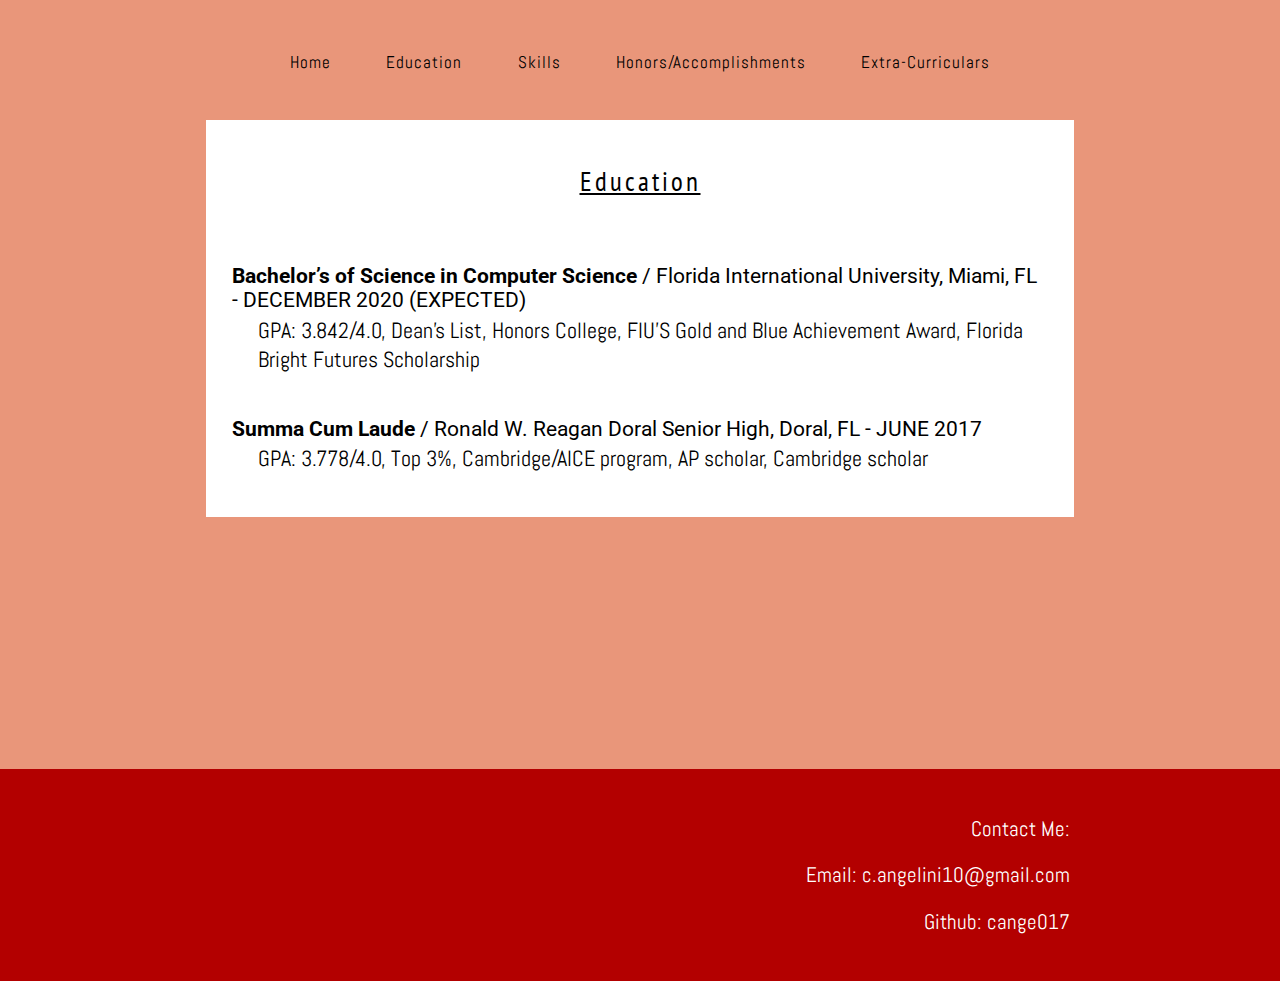
==== education.html @ 7feab705 "Added Files" ====
<!DOCTYPE html>
<html>

<div id="wrapper">

    <head>

        <title>Education - Catherine Angelini</title>
        <meta charset="utf-8">
        <meta name="viewport" content="width=device-width, initial-scale=1">
        <link href="main.css" rel="stylesheet" />
        <link href="https://fonts.googleapis.com/css?family=Abril+Fatface|Helvetica Neue|Great+Vibes|Julius+Sans+One|Prata|Quicksand|Sacramento" rel="stylesheet">
        <link rel="stylesheet" href="https://cdnjs.cloudflare.com/ajax/libs/font-awesome/4.7.0/css/font-awesome.min.css">


    </head>


    <body>

    <div class="container-fluid">

        <nav>

            <ul>

                <li><a href="home.html">home</a></li>
                <li class="selected"><a href="education.html">Education</a></li>
                <li><a href="skills.html">Skills</a></li>
                <li><a href="honors.html">Honors/Accomplishments</a></li>
                <li><a href="about.html">Extra-Curriculars</a></li>

            </ul>

        </nav>

 
            <!--
<div class="searchhh" >
<form action="" method="post">
  <input type="text" id="searchbar" placeholder="" value="Search..." maxlength="40" autocomplete="on" onMouseDown= "active();" onBlur="inactive();"/><input type="submit" id="searchbutton" value="Go!"/>
</form>
</div>
-->


            <!--- Actual content starts -->

<article>

<div class="boxed">

<h1>Education</h1>
    <p id="firstline"><strong>Bachelor’s of Science in Computer Science </strong> / Florida International University, Miami, FL -  DECEMBER 2020 (EXPECTED)</p>
        <p id = "secondline">
GPA: 3.842/4.0, Dean’s List, Honors College, FIU’S Gold and Blue Achievement Award, Florida Bright Futures Scholarship </p>
    <p id="firstline">
        <strong>Summa Cum Laude </strong> / Ronald W. Reagan Doral Senior High, Doral, FL - JUNE 2017</p>
        
<p id="secondline">
GPA: 3.778/4.0, Top 3%, Cambridge/AICE program, AP scholar, Cambridge scholar</p>


</div>


</article>


            <!--- Actual content ends -->

<footer>

<p id = "contact">Contact Me:</p>
<p id = "contact">Email: c.angelini10@gmail.com</p>
<p id="contact">Github: cange017</p>
    
</footer>



    </body>
    </div>

</html>
---- main.css ----
@import 'https://fonts.googleapis.com/css?family=Droid+Sans|Quicksand|Raleway|Goudy+Bookletter+1911|Abril+Fatface|Yanone+Kaffeesatz|Hammersmith+One|Lato|PT+Sans+Narrow|Open+Sans+Condensed|Old+Standard+TT|Merriweather|Montserrat|Roboto|Titillium+Web|Karla|Oswald|Glegoo|Courgette|Abel|Sniglet|PT+Sans|PT+Serif|PT+Mono';
#wrapper {
    margin-left: auto;
    margin-right: auto;
    height: auto;
    position: relative;
}

body {
    background-image: url(images/hairflip.jpg);
    
    background-color:darksalmon;
    background-repeat: no-repeat;
    background-attachment: fixed;
    -moz-background-size: cover;
    -webkit-background-size: cover;
    -o-background-size: cover;
    background-size: cover;
    min-height: 100%;
    -webkit-animation-delay: 0.1s;
    -webkit-animation-name: fontfix;
    background-blend-mode:overlay;
}


/* scrollbar */


/* width */

::-webkit-scrollbar {
    width: 12px;
}


/* Track */

::-webkit-scrollbar-track {
    background: white;
}


/* Handle */

::-webkit-scrollbar-thumb {
    border-radius: 10px;
    background: #ff1a1a;
}


/* Handle on hover */

::-webkit-scrollbar-thumb:hover {
    background: #b30000;
}

h1 {
     font-family: "Pt Sans Narrow", sans-serif;
    text-align: center;
    letter-spacing: 3px;
    font-size: 170%;
    display: inline-block;
    width: 100%;
    color: black;
    left: 0;
    font-weight: 500;
    /* background-color:darkseagreen ;*/
    text-decoration-line: underline;
    margin-top: 2%;
    padding: 3%;
    text-transform: capitalize;
}

.container-fluid {
    text-align: center;
    margin: auto;
    padding: 1%;
}

.boxed {
    text-align: center;
    color: white;
    float: center;
    margin-top: 8%;
    background: white;
    width: 70%;
    margin-left: auto;
    margin-right: auto;
    overflow: auto;
}

h2 {
    color: black;
    font-family: Prata, sans-serif;
    text-align: center;
    margin-left: 3%;
    margin-right: 3%;
    font-size: 1.5em;
    margin-top: 20%;
    margin-left: auto;
    margin-right: auto;
    width: 34%;
    
}

#second {
   
    margin-top: 0%;
    width: 34%;
}

h2 {
  overflow: hidden; /* Ensures the content is not revealed until the animation */
  border-right: .10em solid black; /* The typwriter cursor */
  white-space: nowrap; /* Keeps the content on a single line */ /* Gives that scrolling effect as the typing happens */
  letter-spacing: .15em; /* Adjust as needed */
  animation: 
    typing 6s steps(40, end),
    blink-caret .5s step-end infinite;
}

/* The typing effect */
@keyframes typing {
  from { width: 0 }
  to { width: 32% } /* width of h1 */
}

/* The typewriter cursor effect */
@keyframes blink-caret {
  from, to { border-color: transparent; }
    
  32% { border-color: black; }
}    

#second {
    overflow: hidden; /* Ensures the content is not revealed until the animation */
  border-right: .10em solid black; /* The typwriter cursor */
  white-space: nowrap; /* Keeps the content on a single line */ /* Gives that scrolling effect as the typing happens */
  letter-spacing: .15em; /* Adjust as needed */
  animation: 
    typing 6s steps(40, end),
    blink-caret .5s step-end infinite;
}

#firstline {
    color: black;
    font-family: Roboto, sans-serif;
    text-align: left;
    margin-left: 3%;
    margin-right: 3%;
    font-size: 1.3em;
    
}

#secondline {
    color: black;
    font-family: Abel, sans-serif;
    text-align: left;
    margin-left: 6%;
     margin-right: 3%;
    margin-bottom: 5%;
    margin-top: -2%;
    font-size: 1.4em;
}

#skills {
    color: black;
    font-family: Abel, sans-serif;
    text-align: left;
    margin-left: 6%;
    margin-right: 3%;
    margin-bottom: 5%;
    font-size: 1.4em;
    width: 40%;
    display: block;
    float: left;
}

#skills li {
    margin-bottom: 3%;
}
/*  
img.galleryy {
    margin-left: 5%;
    margin-top: 4%;
    margin-right: 5%;
    margin-bottom: 2%;
    float: left;
    border-radius: 50%;
    border: 4px solid black;
    
   
}
img.galleryy:hover {
    background-color: crimson;
    filter:opacity(0.7);
    
}
*/

div.gallery {}

div.gallery img:hover {
    filter: opacity(0.7);
    /*border: 1px solid #777;*/
}

div.gallery img {
    width: 100%;
    max-width: 100%;
    border-radius: 50%;
    margin-right: 2%;
    margin-bottom: 2%;
    padding: 1%;
    float: left;
    height: auto;
}

div.desc {
    padding: 2%;
    font-family: "Quicksand", sans-serif;
    font-weight: 600;
    text-align: center;
    color: black;
    font-size: 115%;
    line-height: 2.0;
}

div.desc2 {
    padding: 1%;
    font-family: "Pt Sans Narrow", sans-serif;
    font-weight: 500;
    text-align: center;
    color: black;
    font-size: 1.1em;
    margin-bottom: 2%;
}

div.desc2 a {
    color: #EC504F;
    text-decoration-line: none;
}

* {
    box-sizing: border-box;
}

.responsive {
    margin: 2%;
    float: left;
    margin-left: 5%;
    margin-right: 2%;
    width: 24.99999%;
}

@media only screen and (max-width: 700px) {
    .responsive {
        width: 49.99999%;
        margin: 6px 0;
    }
}

@media only screen and (max-width: 500px) {
    .responsive {
        width: 100%;
    }
}


/*mobile phones/tablets*/

@media only screen and (max-width: 768px) {
    * {
        margin: 0;
        padding: 0;
    }
    .boxed {
        margin-top: 20%;
    }

    ul {
        width: 100%;
        margin-top: 11%;
    }
    li {
        width: 33%;
        float: left;
    }
    li:last-child {}
    li a {
        font-family: Abel, sans-serif;
        display: block;
        width: 80%;
        background: white;
        padding: 4% 10%;
        font-size: 1.4em;
        text-decoration: none;
        margin-left: auto;
        margin-right: auto;
        color: black;
        text-transform: capitalize;
    }
    p {
        margin-top: 8%;
        margin-bottom: 8%;
    }
    /* hamburger icon */
    #menu {
        cursor: pointer;
        width: 100%;
        display: block;
        margin-top: -1%;
        background: white;
        font-size: 2.35em;
        text-align: right;
        padding-right: 12%;
        height: auto;
        position: fixed;
        z-index: 2;
    }
    /* hamburger icon menu */
    nav ul {
        position: fixed;
        top: 0;
        bottom: 0;
        width: 80%;
        right: 0;
        z-index: 1;
    }
    li a {
        display: inline-block;
        color: black;
        padding: 4.1vh 4vw 20px;
        font-family: Abel, sans-serif;
        text-transform: capitalize;
        font-size: 110%;
        float: right;
        text-align: center;
        text-decoration: none;
    }
    li a:hover {
        background-color: #F4D03F;
        text-decoration: none;
    }
    nav.js {
        display: none;
    }
    ul {
        width: 100%;
        list-style: none;
    }
    li {
        width: 100%;
        border-right: none;
    }
}


/* desktop version */

@media screen and (min-width: 768px) {
    #menu {
        display: none;
    }
    /* menu of hamburger icon */
    nav {
        width: 100%;
        height: 11vh;
        top: 0;
        position: absolute;
        right: 0;
        left: 0;
        display: inline-block;
        margin-left: auto;
        margin-right: auto;
    }

    nav ul {
        list-style-type: none;
        margin: 0;
        padding: 0;
        overflow: hidden;
        position: absolute;
        top: 0;
        bottom: 0;
        width: 100%;
        right: 0;
        left: 0;
        line-height: 4vh;
        /* 
    background-color: #FFCBA4 ;
    display: inline;
    position: fixed;
    float: left;
    
    overflow: auto; */
    }
    nav li {
        display: inline-block;
        padding: 4.1vh 2vw 20px;
    }
    nav li a {
        display: inline-block;
        color: black;
        font-family: Abel, sans-serif;
        text-transform: capitalize;
        font-size: 105%;
        letter-spacing: 1px;
        float: middle;
        text-align: center;
        text-decoration: none;
        overflow: hidden;
        margin-left: auto;
        margin-right: auto;
    }
    nav li:hover {
        text-decoration-line: underline;
    }
    nav li a:visited {
        text-decoration-line: overline;
  
    color: black;
    }
    
    nav li a.active {
    text-decoration-line: overline;
  
    color: black;
}

    li a:hover:not(.active) {
  
    text-decoration-line: overline;
    color: black;
}
    div.gallery img {
        width: 100%;
        max-width: 100%;
        border-radius: 50%;
        padding: 1%;
        float: left;
        height: auto;
    }
}


#contact {
    font-size: 1.3em;
    text-align: right;
    margin-right: 15%;
}


footer {
    position: absolute;
    right: 0;
    left: 0;
    margin: 20% -8px 0px -8px;
    padding: 2%;
    text-align: center;
    font-family: Abel, sans-serif;
    color: white;
    background-color: #b30000;
    font-size: 16px;
}
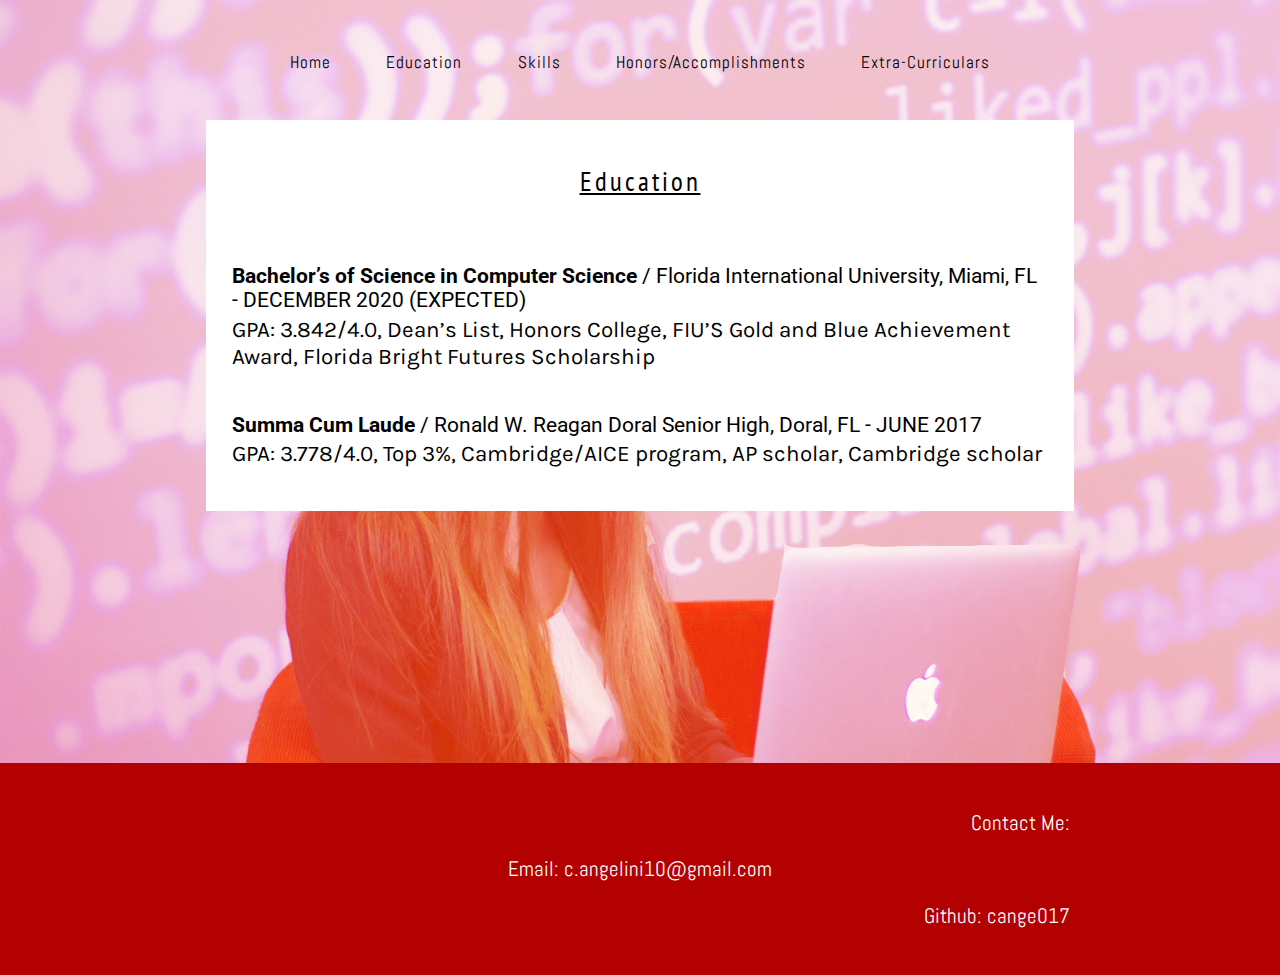
==== commit 66a378e5: "Added mail link" ====
--- a/education.html
+++ b/education.html
@@ -28,13 +28,24 @@
                 <li class="selected"><a href="education.html">Education</a></li>
                 <li><a href="skills.html">Skills</a></li>
                 <li><a href="honors.html">Honors/Accomplishments</a></li>
-                <li><a href="about.html">Extra-Curriculars</a></li>
+                <li><a href="extra-curriculars.html">Extra-Curriculars</a></li>
 
             </ul>
 
         </nav>
 
- 
+  <script src="https://ajax.googleapis.com/ajax/libs/jquery/1.8.2/jquery.min.js"></script>
+<script type="text/javascript">
+    $("nav").addClass("js").before('<div id="menu">&#9776;</div>');
+    $("#menu").click(function(){
+        $("nav").toggle();
+    });
+    $(window).resize(function(){
+        if(window.innerWidth > 768) {
+            $("nav").removeAttr("style");
+        }
+    });
+</script>
             <!--
 <div class="searchhh" >
 <form action="" method="post">
@@ -72,7 +83,9 @@
 <footer>
 
 <p id = "contact">Contact Me:</p>
-<p id = "contact">Email: c.angelini10@gmail.com</p>
+
+<a href="mailto: c.angelini10@gmail.com?"> Email: c.angelini10@gmail.com</a>
+
 <p id="contact">Github: cange017</p>
     
 </footer>
--- a/main.css
+++ b/main.css
@@ -1,13 +1,15 @@
-@import 'https://fonts.googleapis.com/css?family=Droid+Sans|Quicksand|Raleway|Goudy+Bookletter+1911|Abril+Fatface|Yanone+Kaffeesatz|Hammersmith+One|Lato|PT+Sans+Narrow|Open+Sans+Condensed|Old+Standard+TT|Merriweather|Montserrat|Roboto|Titillium+Web|Karla|Oswald|Glegoo|Courgette|Abel|Sniglet|PT+Sans|PT+Serif|PT+Mono';
+@import 'https://fonts.googleapis.com/css?family=Droid+Sans|Quicksand|Abel|Prata|Raleway|Goudy+Bookletter+1911|Abril+Fatface|Yanone+Kaffeesatz|Hammersmith+One|Lato|PT+Sans+Narrow|Open+Sans+Condensed|Old+Standard+TT|Merriweather|Montserrat|Roboto|Titillium+Web|Karla|Oswald|Glegoo|Courgette|Abel|Sniglet|PT+Sans|PT+Serif|PT+Mono';
 #wrapper {
     margin-left: auto;
     margin-right: auto;
     height: auto;
     position: relative;
-}
+     
+}
+
 
 body {
-    background-image: url(images/hairflip.jpg);
+    background-image: url(images/codingpicture.jpg);
     
     background-color:darksalmon;
     background-repeat: no-repeat;
@@ -96,10 +98,11 @@
     margin-left: 3%;
     margin-right: 3%;
     font-size: 1.5em;
-    margin-top: 20%;
+    margin-top: 25%;
     margin-left: auto;
     margin-right: auto;
     width: 34%;
+    
     
 }
 
@@ -111,7 +114,7 @@
 
 h2 {
   overflow: hidden; /* Ensures the content is not revealed until the animation */
-  border-right: .10em solid black; /* The typwriter cursor */
+  border-right: .10em solid black; /* The typewriter cursor */
   white-space: nowrap; /* Keeps the content on a single line */ /* Gives that scrolling effect as the typing happens */
   letter-spacing: .15em; /* Adjust as needed */
   animation: 
@@ -142,6 +145,7 @@
     blink-caret .5s step-end infinite;
 }
 
+/* Education part */
 #firstline {
     color: black;
     font-family: Roboto, sans-serif;
@@ -154,18 +158,19 @@
 
 #secondline {
     color: black;
-    font-family: Abel, sans-serif;
+    font-family: Karla, sans-serif;
     text-align: left;
-    margin-left: 6%;
+    margin-left: 3%;
      margin-right: 3%;
     margin-bottom: 5%;
     margin-top: -2%;
     font-size: 1.4em;
+    
 }
 
 #skills {
     color: black;
-    font-family: Abel, sans-serif;
+    font-family: Karla, sans-serif;
     text-align: left;
     margin-left: 6%;
     margin-right: 3%;
@@ -174,10 +179,12 @@
     width: 40%;
     display: block;
     float: left;
+    
 }
 
 #skills li {
     margin-bottom: 3%;
+    
 }
 /*  
 img.galleryy {
@@ -274,74 +281,98 @@
         margin: 0;
         padding: 0;
     }
+    
+    h2 {
+        font-size: 1.3em;
+        width: 100%;
+        margin-bottom: 70%;
+        margin-top: 50%;
+        }
+        /* The typing effect */
+@keyframes typing {
+  from { width: 0 }
+  to { width: 100% } /* width of h1 */
+}
+
+/* The typewriter cursor effect */
+@keyframes blink-caret {
+  from, to { border-color: transparent; }
+    
+  100% { border-color: black; }
+}   
     .boxed {
         margin-top: 20%;
+        width: 100%;
     }
 
     ul {
         width: 100%;
         margin-top: 11%;
+        
     }
     li {
         width: 33%;
         float: left;
+        font-size: 90%; 
+        list-style-type: disc;
     }
     li:last-child {}
+
+    #skills {
+        width: auto;
+        margin-left: 10%;
+    }
+    
     li a {
-        font-family: Abel, sans-serif;
-        display: block;
-        width: 80%;
-        background: white;
-        padding: 4% 10%;
-        font-size: 1.4em;
-        text-decoration: none;
+        display: inline-block;
+        color: white;
         margin-left: auto;
         margin-right: auto;
-        color: black;
-        text-transform: capitalize;
-    }
-    p {
-        margin-top: 8%;
-        margin-bottom: 8%;
-    }
-    /* hamburger icon */
-    #menu {
-        cursor: pointer;
-        width: 100%;
-        display: block;
-        margin-top: -1%;
-        background: white;
-        font-size: 2.35em;
-        text-align: right;
-        padding-right: 12%;
-        height: auto;
-        position: fixed;
-        z-index: 2;
-    }
-    /* hamburger icon menu */
-    nav ul {
-        position: fixed;
-        top: 0;
-        bottom: 0;
-        width: 80%;
-        right: 0;
-        z-index: 1;
-    }
-    li a {
-        display: inline-block;
-        color: black;
-        padding: 4.1vh 4vw 20px;
+        width: 100%;
+        padding: 10% 10% 10% 10%;
         font-family: Abel, sans-serif;
         text-transform: capitalize;
         font-size: 110%;
         float: right;
         text-align: center;
         text-decoration: none;
+        background-color: #b30000;
+
     }
     li a:hover {
-        background-color: #F4D03F;
+        background-color: white;
+        color: black;
         text-decoration: none;
     }
+    p {
+        margin-top: 8%;
+        margin-bottom: 8%;
+    }
+
+
+    /* hamburger icon */
+    #menu {
+        cursor: pointer;
+        width: 100%;
+        display: block;
+       
+        font-size: 2.35em;
+        text-align: right;
+        padding-right: 10%;
+        height: auto;
+        position: fixed;
+        z-index: 2;
+    }
+    
+    /* hamburger icon menu */
+    nav ul {
+        position: fixed;
+        top: 3%;
+        width: 100%;
+        
+        z-index: 1;
+    }
+    
     nav.js {
         display: none;
     }
@@ -450,8 +481,16 @@
     margin-right: 15%;
 }
 
+a {
+    font-size: 1.3em;
+    text-align: right;
+    color: white;
+    text-decoration-line: none;
+    
+}
 
 footer {
+    
     position: absolute;
     right: 0;
     left: 0;
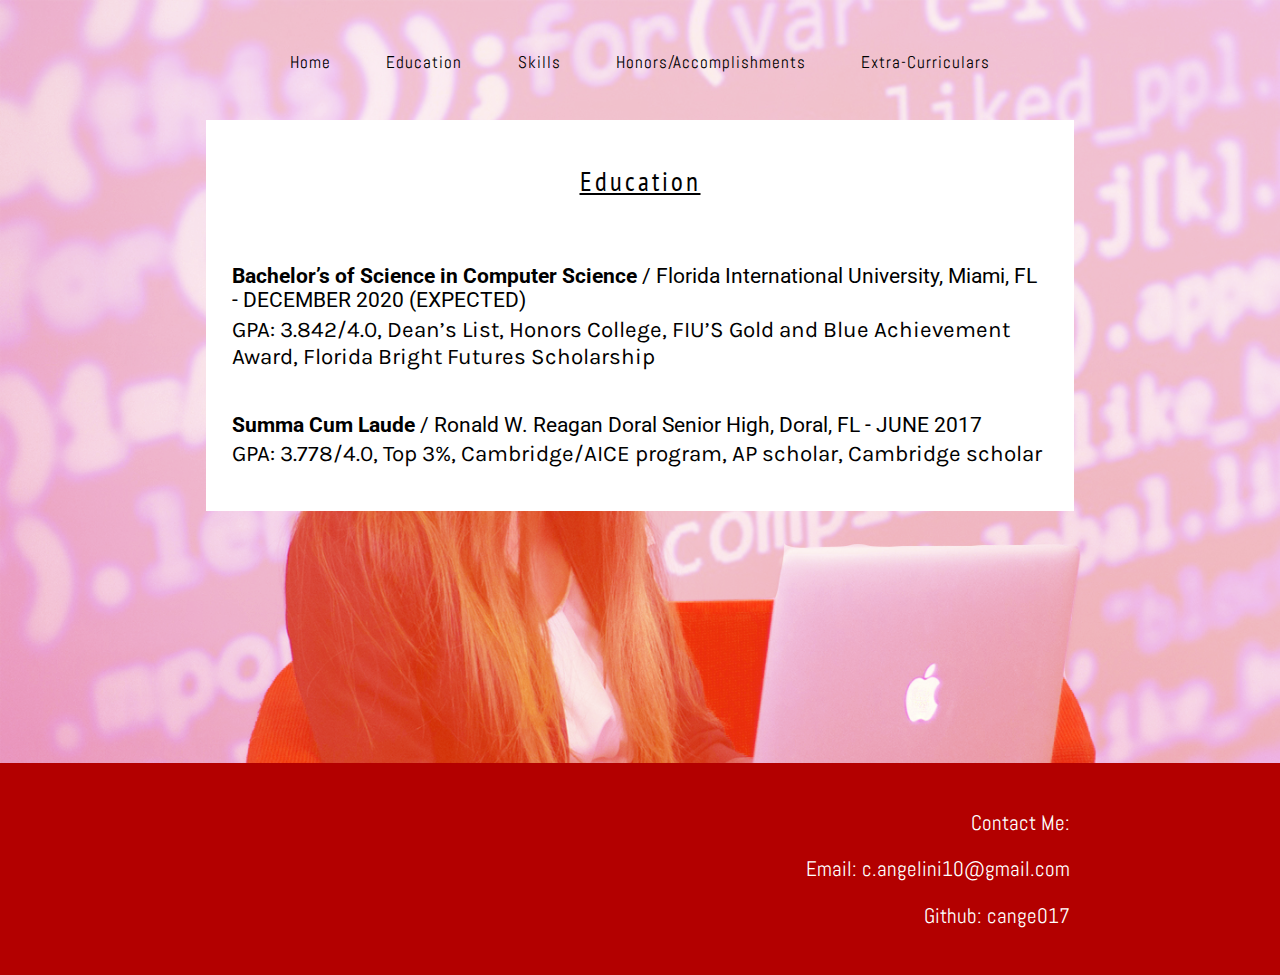
==== commit c95a980e: "Added name next to hamburger icon" ====
--- a/education.html
+++ b/education.html
@@ -34,6 +34,7 @@
 
         </nav>
 
+<h1 id="header">CATHERINE ANGELINI</h1>
   <script src="https://ajax.googleapis.com/ajax/libs/jquery/1.8.2/jquery.min.js"></script>
 <script type="text/javascript">
     $("nav").addClass("js").before('<div id="menu">&#9776;</div>');
--- a/main.css
+++ b/main.css
@@ -19,6 +19,7 @@
     -o-background-size: cover;
     background-size: cover;
     min-height: 100%;
+    height: 100vh;
     -webkit-animation-delay: 0.1s;
     -webkit-animation-name: fontfix;
     background-blend-mode:overlay;
@@ -56,6 +57,14 @@
     background: #b30000;
 }
 
+#header {
+    color: black;
+    font-family: Prata, sans-serif;
+    text-align: left;
+    font-size: 1.0em;
+    text-decoration-line: none;
+    display: none;
+}
 h1 {
      font-family: "Pt Sans Narrow", sans-serif;
     text-align: center;
@@ -84,12 +93,30 @@
     color: white;
     float: center;
     margin-top: 8%;
+    width: 70%;
     background: white;
-    width: 70%;
     margin-left: auto;
     margin-right: auto;
     overflow: auto;
 }
+
+/*
+.boxed1 {
+    background: darkgray;
+}
+
+.boxed2 {
+    background: darksalmon;
+}
+
+.boxed3 {
+    
+}
+
+.boxed4 {
+    
+}
+*/
 
 h2 {
     color: black;
@@ -101,6 +128,7 @@
     margin-top: 25%;
     margin-left: auto;
     margin-right: auto;
+    margin-bottom: 20%;
     width: 34%;
     
     
@@ -212,25 +240,34 @@
     /*border: 1px solid #777;*/
 }
 
-div.gallery img {
+#honorspics {
     width: 100%;
-    max-width: 100%;
-    border-radius: 50%;
-    margin-right: 2%;
-    margin-bottom: 2%;
-    padding: 1%;
-    float: left;
-    height: auto;
+    float: right;
+    display: inline-block;
+    height: 320px;
+    overflow: hidden;
 }
 
 div.desc {
-    padding: 2%;
-    font-family: "Quicksand", sans-serif;
-    font-weight: 600;
+    position: absolute;
     text-align: center;
-    color: black;
-    font-size: 115%;
-    line-height: 2.0;
+    
+    font-family: Karla, sans-serif;
+    text-align: left;
+    font-size: 1.3em;
+    bottom: 0%;
+    right: 0%;
+    /* background: rgba(255, 255, 255, 0.5); */
+    background: white;
+    border-bottom: 1px solid  black;
+    border-right: 1px solid  black;
+    border-left: 1px solid  black;
+    color: black;
+}
+
+.responsive {
+    position: relative;
+    width: 50%;
 }
 
 div.desc2 {
@@ -280,6 +317,15 @@
     * {
         margin: 0;
         padding: 0;
+    }
+    
+    #header {
+    color: black;
+    font-family: Prata, sans-serif;
+    text-align: left;
+    font-size: 1.0em;
+    text-decoration-line: none;
+    display: block;
     }
     
     h2 {
@@ -323,6 +369,9 @@
         margin-left: 10%;
     }
     
+    #honorspics {
+    height: auto;
+}
     li a {
         display: inline-block;
         color: white;
@@ -476,29 +525,27 @@
 
 
 #contact {
-    font-size: 1.3em;
-    text-align: right;
     margin-right: 15%;
 }
 
 a {
-    font-size: 1.3em;
     text-align: right;
     color: white;
     text-decoration-line: none;
+    margin-right: 15%;
     
 }
 
 footer {
     
+    font-size: 1.3em;
+    text-align: right;
     position: absolute;
     right: 0;
     left: 0;
     margin: 20% -8px 0px -8px;
     padding: 2%;
-    text-align: center;
     font-family: Abel, sans-serif;
     color: white;
     background-color: #b30000;
-    font-size: 16px;
 }